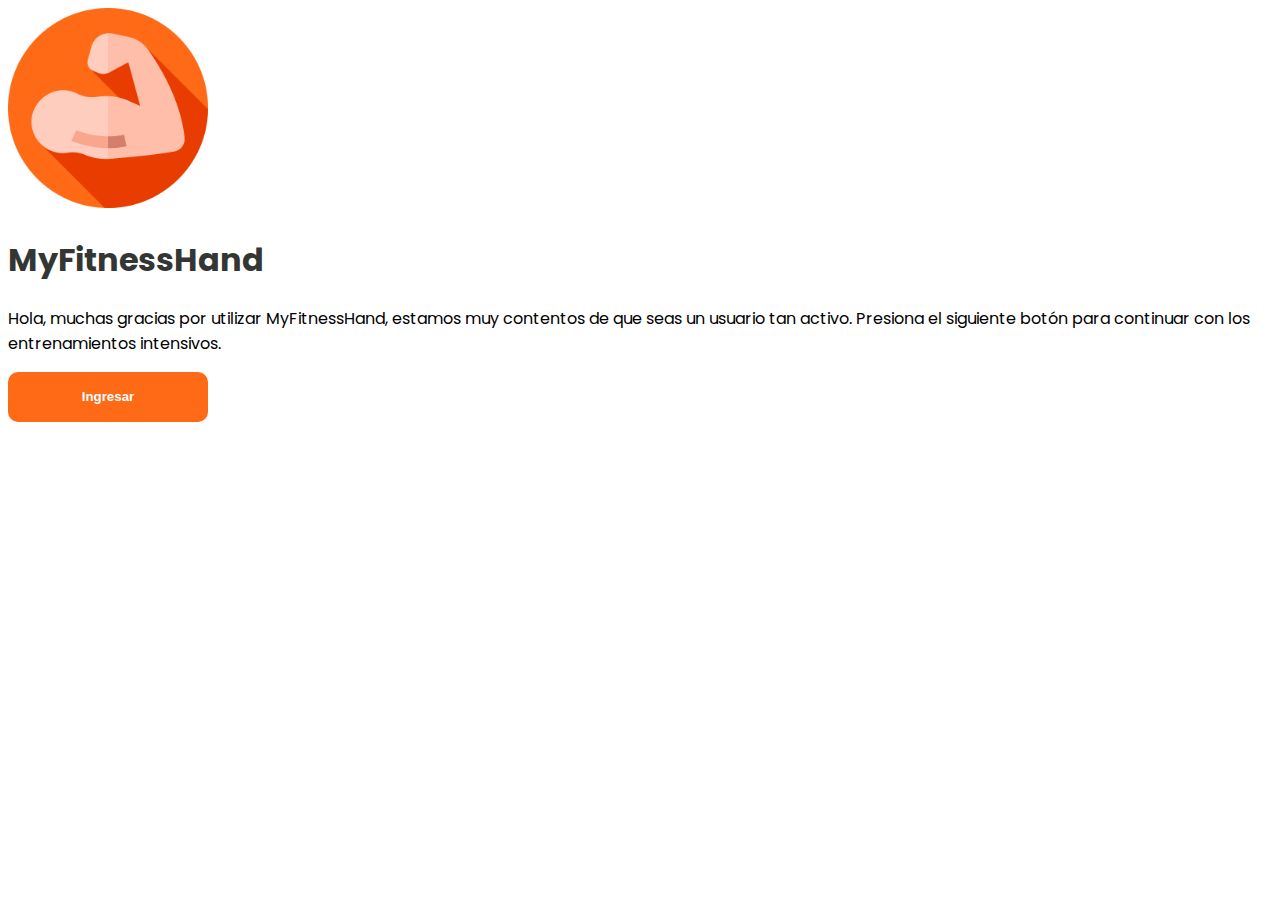
==== index.html @ 219cc5fd "Welcome Finish" ====
<!DOCTYPE html>
<html lang="en">
<head>
  <meta charset="UTF-8">
  <meta name="viewport" content="width=device-width, initial-scale=1.0">
  <title>MyFitnessHand</title>
  <link rel="stylesheet" href="./style/style.css">
  <link href="https://cdn.jsdelivr.net/npm/bootstrap@5.0.1/dist/css/bootstrap.min.css" rel="stylesheet" integrity="sha384-+0n0xVW2eSR5OomGNYDnhzAbDsOXxcvSN1TPprVMTNDbiYZCxYbOOl7+AMvyTG2x" crossorigin="anonymous">
  <link rel="preconnect" href="https://fonts.gstatic.com">
  <link href="https://fonts.googleapis.com/css2?family=Poppins:wght@400;600;700&display=swap" rel="stylesheet"> 
</head>
<body>
    <div class="container mt-5">
      <div class="row text-center">
        <div class="col col-xs-12 col-sm-12 col-md-12 col-lg-12">
          <img src="./img/muscle.png" alt="" width="200">
        </div>
      </div> 
      <div class="row p-3">
        <div class="col col-xs-12 col-sm-12 col-md-12 col-lg-12">
          <h1 class="text-center title">MyFitnessHand</h1>
          <p class="text-center mt-3">
            Hola, muchas gracias por utilizar MyFitnessHand, estamos muy contentos de 
            que seas un usuario tan activo. Presiona el siguiente botón para continuar
            con los entrenamientos intensivos.
          </p>
        </div>
      </div>

      <div class="row text-center">
        <div class="col col-xs-12 col-sm-12 col-md-12 col-lg-12">
          <button type="button" class="orange">Ingresar</button>
        </div>
      </div>
    </div>
</body>
</html>
---- style/style.css ----
body {
  /*background-image: url('../img/fondo.png');*/
  font-family: 'Poppins', sans-serif !important;
  font-weight: 400;
}
.title{ 
  font-weight: 700;
  color: #343633;
  
}

.orange { 
  background-color: #fe6a16 !important;
  color: #fefefe;
  width: 200px;
  height: 50px;
  font-weight: 700;
  border: 0px;
  border-radius: 10px;
  cursor: pointer;
}
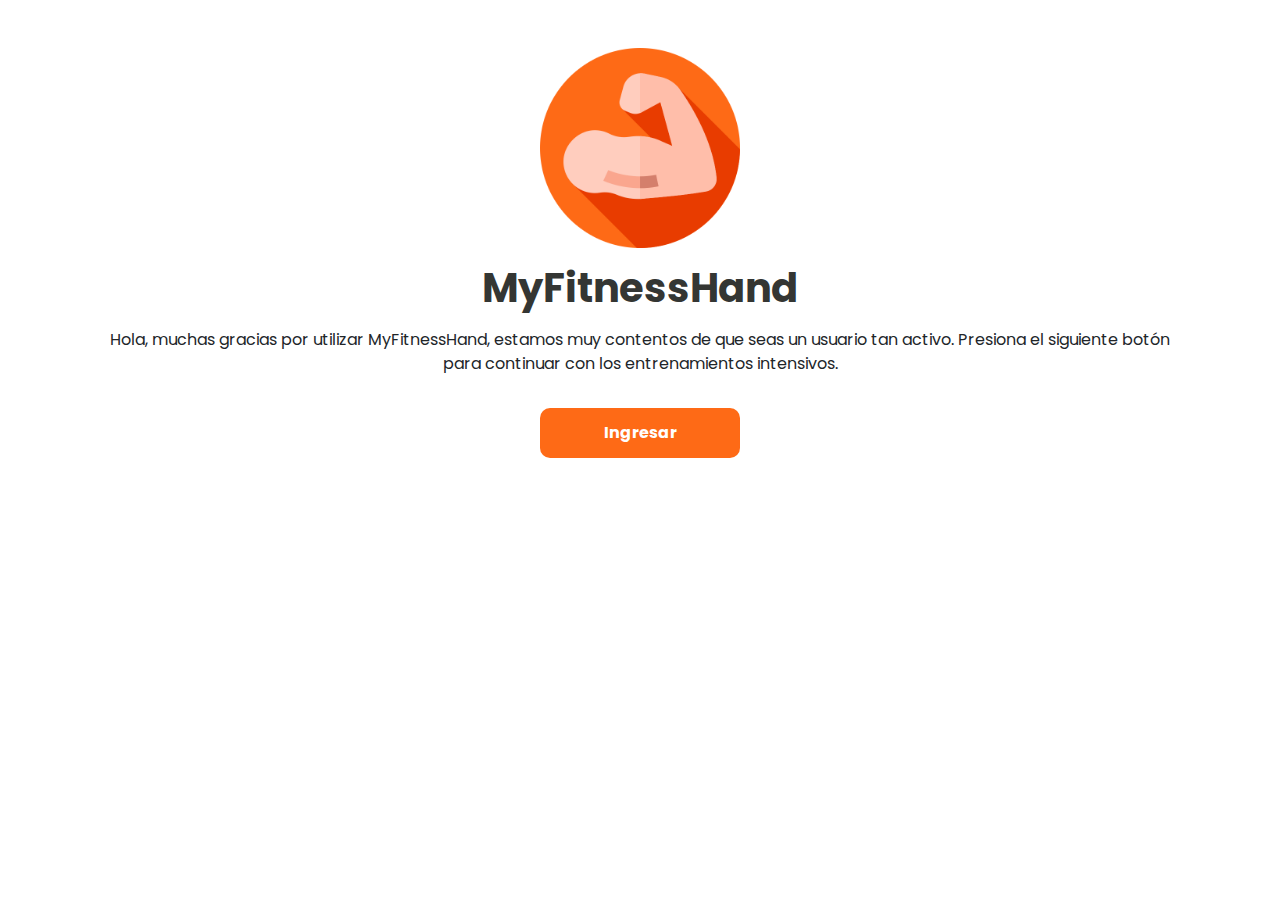
==== commit 246cdb05: "The page for the types of exercises and their styles was added" ====
--- a/index.html
+++ b/index.html
@@ -1,37 +1,32 @@
 <!DOCTYPE html>
 <html lang="en">
 <head>
-  <meta charset="UTF-8">
-  <meta name="viewport" content="width=device-width, initial-scale=1.0">
-  <title>MyFitnessHand</title>
-  <link rel="stylesheet" href="./style/style.css">
-  <link href="https://cdn.jsdelivr.net/npm/bootstrap@5.0.1/dist/css/bootstrap.min.css" rel="stylesheet" integrity="sha384-+0n0xVW2eSR5OomGNYDnhzAbDsOXxcvSN1TPprVMTNDbiYZCxYbOOl7+AMvyTG2x" crossorigin="anonymous">
-  <link rel="preconnect" href="https://fonts.gstatic.com">
-  <link href="https://fonts.googleapis.com/css2?family=Poppins:wght@400;600;700&display=swap" rel="stylesheet"> 
+	<meta charset="UTF-8">
+	<meta content="width=device-width, initial-scale=1.0" name="viewport">
+	<title>MyFitnessHand</title>
+	<link href="./style/style.css" rel="stylesheet">
+	<link href="https://cdn.jsdelivr.net/npm/bootstrap@5.0.1/dist/css/bootstrap.min.css" rel="stylesheet">
+	<link href="https://fonts.gstatic.com" rel="preconnect">
+	<link href="https://fonts.googleapis.com/css2?family=Poppins:wght@400;600;700&display=swap" rel="stylesheet">
 </head>
 <body>
-    <div class="container mt-5">
-      <div class="row text-center">
-        <div class="col col-xs-12 col-sm-12 col-md-12 col-lg-12">
-          <img src="./img/muscle.png" alt="" width="200">
-        </div>
-      </div> 
-      <div class="row p-3">
-        <div class="col col-xs-12 col-sm-12 col-md-12 col-lg-12">
-          <h1 class="text-center title">MyFitnessHand</h1>
-          <p class="text-center mt-3">
-            Hola, muchas gracias por utilizar MyFitnessHand, estamos muy contentos de 
-            que seas un usuario tan activo. Presiona el siguiente botón para continuar
-            con los entrenamientos intensivos.
-          </p>
-        </div>
-      </div>
-
-      <div class="row text-center">
-        <div class="col col-xs-12 col-sm-12 col-md-12 col-lg-12">
-          <button type="button" class="orange">Ingresar</button>
-        </div>
-      </div>
-    </div>
+	<div class="container mt-5">
+		<div class="row text-center">
+			<div class="col col-xs-12 col-sm-12 col-md-12 col-lg-12"><img alt="" src="./img/muscle.png" width="200"></div>
+		</div>
+		<div class="row p-3">
+			<div class="col col-xs-12 col-sm-12 col-md-12 col-lg-12">
+				<h1 class="text-center title">MyFitnessHand</h1>
+				<p class="text-center mt-3">Hola, muchas gracias por utilizar MyFitnessHand, estamos muy contentos de que seas un usuario tan activo. Presiona el siguiente botón para continuar con los entrenamientos intensivos.</p>
+			</div>
+		</div>
+		<div class="row text-center">
+			<div class="col col-xs-12 col-sm-12 col-md-12 col-lg-12">
+				<form action="typesExercises.html" method="get">
+					<button class="orange" type="submit">Ingresar</button>
+				</form>
+			</div>
+		</div>
+	</div>
 </body>
 </html>--- a/style/style.css
+++ b/style/style.css
@@ -1,21 +1,29 @@
 body {
-  /*background-image: url('../img/fondo.png');*/
-  font-family: 'Poppins', sans-serif !important;
-  font-weight: 400;
+	font-family: 'Poppins', sans-serif !important;
+	font-weight: 400;
 }
-.title{ 
-  font-weight: 700;
-  color: #343633;
-  
+.title {
+	font-weight: 700;
+	color: #343633;
 }
-
-.orange { 
-  background-color: #fe6a16 !important;
-  color: #fefefe;
-  width: 200px;
-  height: 50px;
-  font-weight: 700;
-  border: 0px;
-  border-radius: 10px;
-  cursor: pointer;
+.orange {
+	background-color: #fe6a16 !important;
+	color: #fefefe;
+	width: 200px;
+	height: 50px;
+	font-weight: 700;
+	border: 0px;
+	border-radius: 10px;
+	cursor: pointer;
+}
+.titleCard {
+	font-weight: 700;
+	color: #343633;
+	margin-Top: 30px;
+	margin-bottom: 30px;
+	margin-inline: 20px;
+}
+.card-title {
+	font-weight: 700;
+	color: #343633;
 }